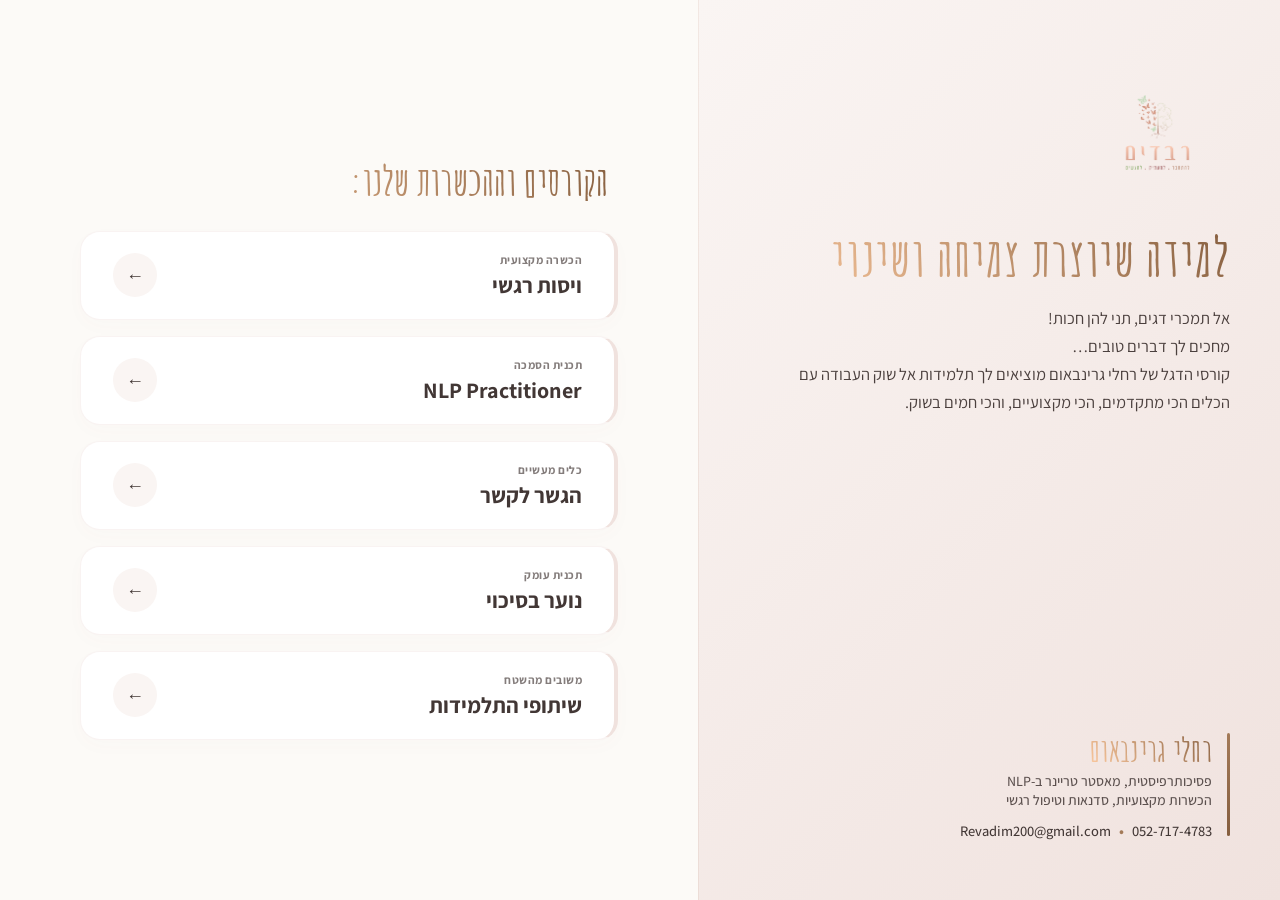
==== index.html @ c18bd759 "שמות קבצים עקביים, כפתור חזרה בעמודי הקורסים וניקוי כפילויות - שינוי שמות: visut, communication, noa" ====
<!DOCTYPE html>
<html lang="he" dir="rtl">

<head>
    <meta charset="UTF-8" />
    <meta name="viewport" content="width=device-width, initial-scale=1.0" />
    <title>רבדים | קורסים והכשרות</title>

    <link
        href="https://fonts.googleapis.com/css2?family=Amatic+SC:wght@400;700&family=Assistant:wght@300;400;500;600;700;800&display=swap"
        rel="stylesheet">
<!-- הגדרות העיצוב -->
    <style>
        * {
            margin: 0;
            padding: 0;
            box-sizing: border-box;
        }

        :root {
            /* פלטת גוונים עדינה ויוקרתית */
            --soft-rose-gradient-start: #FAF5F3;
            --soft-rose-gradient-end: #F0E2DE;
            --soft-sage: #CBD9CC;

            /* פלטת צבעים בעלת נוכחות וקונטרה */
            --growth-green: #1B3B2B;
            /* ירוק-יער עמוק לצמיחה ושינוי */
            --title-color: #A37A58;
            /* גוון חול-זהב של המותג */
            --title-bronze: #855E3F;
            /* ברונזה עשירה להעמקת הגרדיאנט */
            --text-main: #423735;
            /* חום-אפרפר כהה לטקסט הרץ */
            --light-cream: #FCFAF7;
            --white: #ffffff;

            /* הגופנים המשולבים */
            --title-font: 'Amatic SC', cursive;
            --body-font: 'Assistant', sans-serif;
        }

        body {
            font-family: var(--body-font);
            background: var(--light-cream);
            color: var(--text-main);
            min-height: 100vh;
            overflow-x: hidden;
            display: flex;
            align-items: center;
            justify-content: center;
        }

        /* CONTAINER ראשי במסך מפוצל */
        .main-container {
            display: grid;
            grid-template-columns: 1fr 1.2fr;
            width: 100%;
            min-height: 100vh;
        }

        /* צד ימין: רקע מותג מעוצב ונקי */
        .brand-side {
            background: linear-gradient(135deg, var(--soft-rose-gradient-start) 0%, var(--soft-rose-gradient-end) 100%);
            padding: 60px 50px;
            display: flex;
            flex-direction: column;
            justify-content: space-between;
            position: relative;
            border-left: 1px solid rgba(163, 122, 88, 0.05);
        }

        .logo-area {
            margin-bottom: 20px;
        }

        .logo-area img {
            height: 145px;
            width: auto;
            display: block;
        }

        .main-intro {
            margin: 20px 0;
        }

        /* כותרת ראשית בגרדיאנט זהב-ברונזה הנוכחי והאהוב */
        .main-intro h1 {
            font-family: var(--title-font);
            font-size: 53px;
            line-height: 1.2;
            font-weight: 700;
            margin-bottom: 15px;
            letter-spacing: 1px;
            white-space: nowrap;
            background: linear-gradient(45deg, #ffcca1, var(--title-bronze));
            -webkit-background-clip: text;
            -webkit-text-fill-color: transparent;
            background-clip: text;
        }

        .main-intro p {
            font-family: var(--body-font);
            font-size: 16.5px;
            line-height: 1.7;
            color: var(--text-main);
            opacity: 0.95;
            max-width: 460px;
        }

        /* יחידה עיצובית אחת נקייה ומזמינה - מלווה בפס זהב אנכי עדין (בלי קופסה סגורה) */
        .professional-profile-area {
            margin-top: 40px;
            padding-right: 18px;
            position: relative;
        }

        /* פס הזהב המעוצב והאנכי שנותן את הטאץ' המיוחד והיוקרתי */
        .elegant-gold-line {
            position: absolute;
            right: 0;
            top: 4px;
            bottom: 4px;
            width: 3px;
            background: linear-gradient(to bottom, var(--title-color), var(--title-bronze));
            border-radius: 2px;
        }

        /* עיצוב השם רחלי גרינבאום עם הגרדיאנט המדויק של הכותרות */
        .professional-profile-area .gradient-name {
            font-family: var(--title-font);
            font-size: 2rem;
            font-weight: 700;
            margin-bottom: 2px;
            letter-spacing: 0.3px;
            display: inline-block;
            background: linear-gradient(45deg, #ffcca1, var(--title-bronze));
            -webkit-background-clip: text;
            -webkit-text-fill-color: transparent;
            background-clip: text;
        }

        .professional-profile-area .expert-subtitle {
            font-family: var(--body-font);
            font-size: 14px;
            font-weight: 500;
            color: var(--text-main);
            opacity: 0.85;
            line-height: 1.4;
            margin-bottom: 10px;
        }

        /* שורת קשר מאוחדת ונקייה - המייל והנייד מחוברים יחד כרצף אחד ללא מרווחים מיותרים */
        .unified-contact-line {
            font-family: var(--body-font);
            font-size: 14.5px;
            color: var(--text-main);
            display: flex;
            align-items: center;
            flex-wrap: wrap;
            gap: 6px;
        }

        .unified-contact-line .divider-bullet {
            color: var(--title-color);
            font-weight: 700;
            padding: 0 2px;
        }

        .unified-contact-line a {
            color: var(--text-main);
            text-decoration: none;
            font-weight: 500;
            transition: color 0.2s ease;
        }

        .unified-contact-line a:hover {
            color: var(--title-color);
            text-decoration: underline;
        }

        .footer-note {
            font-size: 11px;
            color: var(--text-main);
            opacity: 0.4;
            margin-top: 25px;
            padding-right: 2px;
        }

        /* צד שמאל: רשימת הקורסים וההכשרות */
        .navigation-side {
            padding: 60px 80px;
            display: flex;
            flex-direction: column;
            justify-content: center;
            gap: 16px;
            background: var(--light-cream);
        }

        /* כותרת הרשימה בגרדיאנט הנוכחי והתואם */
        .nav-headline {
            font-family: var(--title-font);
            font-size: 40px;
            font-weight: 700;
            margin-bottom: 14px;
            padding-right: 10px;
            line-height: 1;

            background: linear-gradient(45deg, #ffcca1, var(--title-bronze));
            -webkit-background-clip: text;
            -webkit-text-fill-color: transparent;
            background-clip: text;
        }

        /* כרטיסי קישור נקיים ומעוגלים */
        .course-link-block {
            background: var(--white);
            padding: 20px 32px;
            border-radius: 20px;
            text-decoration: none;
            color: var(--text-main);
            display: flex;
            justify-content: space-between;
            align-items: center;
            box-shadow: 0 6px 20px rgba(163, 122, 88, 0.02);
            transition: all 0.4s cubic-bezier(0.165, 0.84, 0.44, 1);
            border: 1px solid rgba(240, 226, 222, 0.4);
            border-right: 4px solid var(--soft-rose-gradient-end);
        }

        .course-link-block:hover {
            transform: translateY(-4px) translateX(-4px);
            background: var(--white);
            border-color: var(--soft-rose-gradient-end);
            box-shadow: 0 12px 30px rgba(163, 122, 88, 0.07);
        }

        .course-info-meta {
            display: flex;
            flex-direction: column;
            gap: 4px;
        }

        .course-type-label {
            font-family: var(--body-font);
            font-size: 11.5px;
            letter-spacing: 0.5px;
            color: var(--text-main);
            opacity: 0.65;
            font-weight: 700;
        }

        .course-link-block h2 {
            font-family: var(--body-font);
            font-size: 22px;
            font-weight: 700;
            color: var(--text-main);
            transition: color 0.3s ease;
        }

        .course-link-block:hover h2 {
            color: var(--title-color);
        }

        /* עיגול החץ האינטראקטיבי */
        .arrow-indicator {
            width: 44px;
            height: 44px;
            border-radius: 50px;
            background: var(--soft-rose-gradient-start);
            color: var(--text-main);
            display: flex;
            align-items: center;
            justify-content: center;
            font-size: 18px;
            transition: all 0.3s cubic-bezier(0.165, 0.84, 0.44, 1);
        }

        .course-link-block:hover .arrow-indicator {
            background: var(--growth-green);
            color: #ffffff;
            transform: rotate(-45deg);
        }

        /* התאמה למובייל */
        @media (max-width: 992px) {
            .main-container {
                grid-template-columns: 1fr;
            }

            .brand-side {
                padding: 40px 25px;
                min-height: auto;
            }

            .logo-area img {
                height: 110px;
            }

            .main-intro h1 {
                font-size: 38px;
                white-space: normal;
            }

            .professional-profile-area {
                margin-top: 30px;
            }

            .navigation-side {
                padding: 40px 20px;
            }

            .course-link-block {
                padding: 18px 24px;
            }

            .course-link-block h2 {
                font-size: 19px;
            }
        }
    </style>
</head>
<body>

    <div class="main-container">

        <section class="brand-side">
            <div>
                <div class="logo-area">
                    <img src="logo.png" alt="רבדים"
                        onerror="this.src='logo.jpg'; this.onerror=function(){this.style.display='none'; this.parentNode.innerHTML='<span style=\'font-family:var(--title-font); font-size:42px; font-weight:700; color:var(--title-color);\'>רבדים</span>';};">
                </div>

                <div class="main-intro">
                    <h1>למידה שיוצרת צמיחה ושינוי</h1>
                        <p>אל תמכרי דגים, תני להן חכות!<br>
                            מחכים לך דברים טובים…<br>
                            
                             קורסי הדגל של רחלי גרינבאום מוציאים לך תלמידות אל שוק העבודה עם הכלים הכי מתקדמים, הכי מקצועיים, והכי חמים בשוק.<br>
                         
                            </p>
                    </div>
            </div>

            <div>
                <div class="professional-profile-area">
                    <div class="elegant-gold-line"></div>

                    <h3 class="gradient-name">רחלי גרינבאום</h3>
                    
                    <div class="expert-subtitle">
                        פסיכותרפיסטית, מאסטר טריינר ב-NLP <br> הכשרות מקצועיות, סדנאות וטיפול רגשי
                    </div>

                    <div class="unified-contact-line">
                        <a href="tel:0527174783">052-717-4783</a>
                        <span class="divider-bullet">•</span>
                        <a href="mailto:Revadim200@gmail.com">Revadim200@gmail.com</a>
                    </div>
                </div>
            </div>
        </section>

        <main class="navigation-side">
            <div class="nav-headline">הקורסים וההכשרות שלנו:</div>

            <a href="visut.html" class="course-link-block">
                <div class="course-info-meta">
                    <span class="course-type-label">הכשרה מקצועית</span>
                    <h2>ויסות רגשי</h2>
                </div>
                <div class="arrow-indicator">←</div>
            </a>

            <a href="nlp-practitioner.html" class="course-link-block">
                <div class="course-info-meta">
                    <span class="course-type-label">תכנית הסמכה</span>
                    <h2>NLP Practitioner</h2>
                </div>
                <div class="arrow-indicator">←</div>
            </a>

            <a href="communication.html" class="course-link-block">
                <div class="course-info-meta">
                    <span class="course-type-label">כלים מעשיים</span>
                    <h2>הגשר לקשר</h2>
                </div>
                <div class="arrow-indicator">←</div>
            </a>

            <a href="noar-besikui.html" class="course-link-block">
                <div class="course-info-meta">
                    <span class="course-type-label">תכנית עומק</span>
                    <h2>נוער בסיכוי</h2>
                </div>
                <div class="arrow-indicator">←</div>
            </a>

            <a href="student-says.html" class="course-link-block">
                <div class="course-info-meta">
                    <span class="course-type-label">משובים מהשטח</span>
                    <h2>שיתופי התלמידות</h2>
                </div>
                <div class="arrow-indicator">←</div>
            </a>
        </main>

    </div>

</body>

</html>
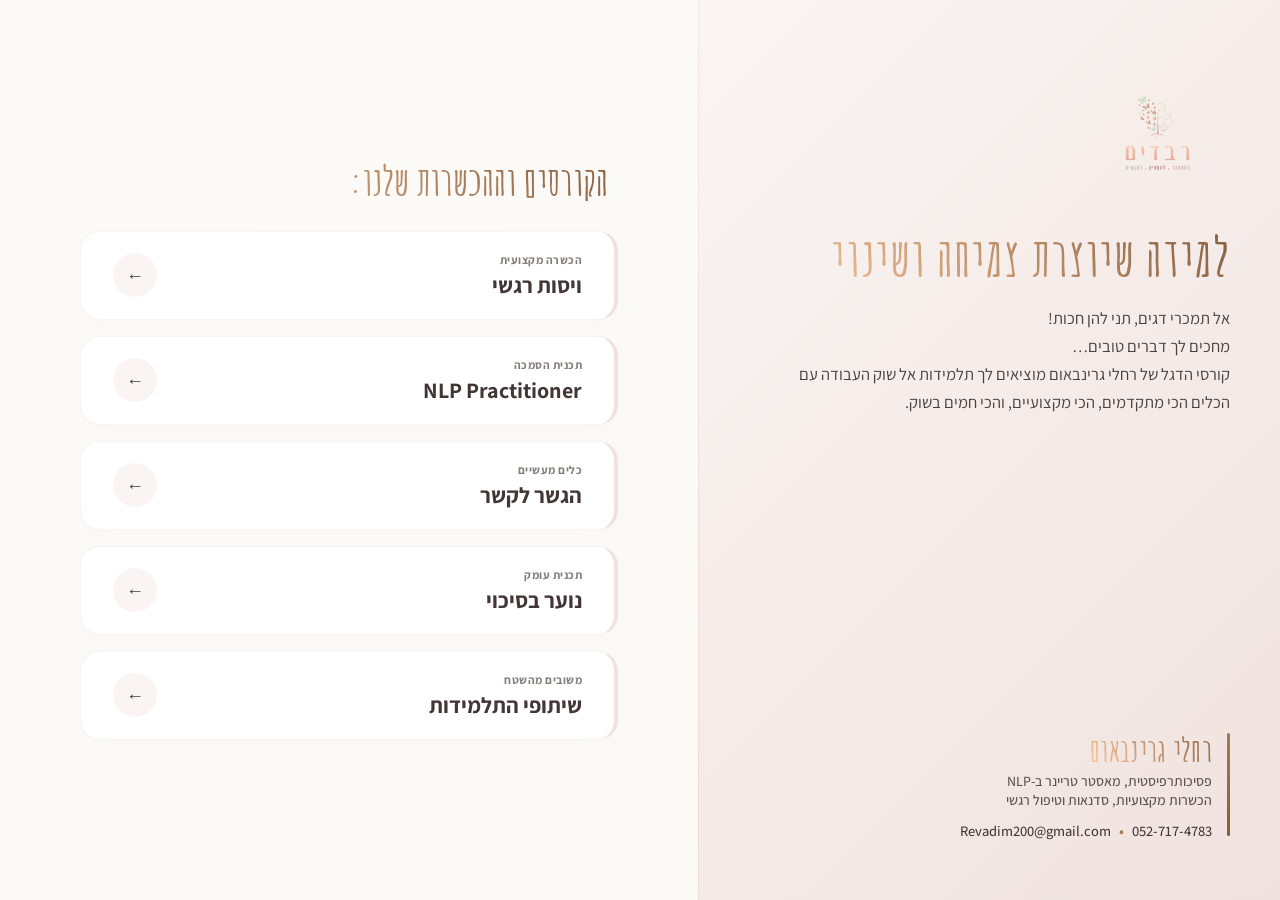
==== commit a46e3013: "אנימציות עדינות: כניסה בטעינה והופעה בגלילה Co-Authored-By: Claude Opus 5.5 <noreply@anthropic.com> " ====
--- a/index.html
+++ b/index.html
@@ -5,17 +5,19 @@
     <meta charset="UTF-8" />
     <meta name="viewport" content="width=device-width, initial-scale=1.0" />
     <title>רבדים | קורסים והכשרות</title>
+    <meta name="description" content="רבדים – מרכז ההכשרות של רחלי גרינבאום, פסיכותרפיסטית ומאסטר טריינר ב-NLP: קורס NLP Practitioner, ויסות רגשי, תקשורת אפקטיבית ונוער בסיכוי.">
+    <meta property="og:type" content="website">
+    <meta property="og:locale" content="he_IL">
+    <meta property="og:site_name" content="רבדים">
+    <meta property="og:title" content="רבדים | קורסים והכשרות">
+    <meta property="og:description" content="רבדים – מרכז ההכשרות של רחלי גרינבאום, פסיכותרפיסטית ומאסטר טריינר ב-NLP: קורס NLP Practitioner, ויסות רגשי, תקשורת אפקטיבית ונוער בסיכוי.">
 
     <link
         href="https://fonts.googleapis.com/css2?family=Amatic+SC:wght@400;700&family=Assistant:wght@300;400;500;600;700;800&display=swap"
         rel="stylesheet">
 <!-- הגדרות העיצוב -->
+    <link rel="stylesheet" href="style.css">
     <style>
-        * {
-            margin: 0;
-            padding: 0;
-            box-sizing: border-box;
-        }
 
         :root {
             /* פלטת גוונים עדינה ויוקרתית */
@@ -25,6 +27,8 @@
 
             /* פלטת צבעים בעלת נוכחות וקונטרה */
             --growth-green: #1B3B2B;
+            /* ורוד-נחושת מהלוגו, לחץ בריחוף על קורס */
+            --hover-rose: #C38476;
             /* ירוק-יער עמוק לצמיחה ושינוי */
             --title-color: #A37A58;
             /* גוון חול-זהב של המותג */
@@ -277,7 +281,7 @@
         }
 
         .course-link-block:hover .arrow-indicator {
-            background: var(--growth-green);
+            background: var(--hover-rose);
             color: #ffffff;
             transform: rotate(-45deg);
         }
@@ -319,6 +323,43 @@
             }
         }
     </style>
+    <link rel="icon" href="favicon.ico" sizes="any">
+    <link rel="icon" type="image/png" sizes="32x32" href="favicon-32.png">
+    <link rel="apple-touch-icon" href="apple-touch-icon.png">
+    <script type="application/ld+json">
+    {
+      "@context": "https://schema.org",
+      "@graph": [
+        {
+          "@type": "EducationalOrganization",
+          "@id": "https://racheligrinbaum.onrender.com/#revadim",
+          "name": "רבדים",
+          "alternateName": "מרכז רבדים",
+          "url": "https://racheligrinbaum.onrender.com/",
+          "logo": "https://racheligrinbaum.onrender.com/logo.png",
+          "telephone": "+972-52-717-4783",
+          "email": "Revadim200@gmail.com",
+          "slogan": "להתחבר. להעמיק. להגשים",
+          "founder": {
+            "@id": "https://racheligrinbaum.onrender.com/#racheli"
+          }
+        },
+        {
+          "@type": "Person",
+          "@id": "https://racheligrinbaum.onrender.com/#racheli",
+          "name": "רחלי גרינבאום",
+          "jobTitle": "פסיכותרפיסטית ומאסטר טריינר ב-NLP",
+          "telephone": "+972-52-717-4783",
+          "email": "Revadim200@gmail.com",
+          "url": "https://racheligrinbaum.onrender.com/",
+          "worksFor": {
+            "@id": "https://racheligrinbaum.onrender.com/#revadim"
+          }
+        }
+      ]
+    }
+    </script>
+    <link rel="stylesheet" href="animations.css">
 </head>
 <body>
 
@@ -407,6 +448,7 @@
 
     </div>
 
+    <script src="animations.js" defer></script>
 </body>
 
 </html>
--- a/style.css
+++ b/style.css
@@ -0,0 +1,68 @@
+/* ============================================================
+   רבדים – עיצוב משותף לכל עמודי האתר
+   כל עמוד שומר את העיצוב והצבעים הייחודיים שלו בתוך הקובץ שלו.
+   כאן נמצא רק מה שזהה בכל העמודים, כדי לשנות אותו במקום אחד.
+   ============================================================ */
+
+/* איפוס בסיסי */
+* {
+    margin: 0;
+    padding: 0;
+    box-sizing: border-box;
+}
+
+/* ---------- כפתור "לכל הקורסים של רבדים" בתחתית עמודי הקורסים ----------
+   הצבעים נקבעים בכל עמוד דרך משתנים על .back-to-courses-wrap:
+   --back-accent      צבע המסגרת והעיגול
+   --back-text        צבע הטקסט במצב רגיל
+   --back-hover-bg    צבע המילוי בריחוף
+   --back-hover-text  צבע הטקסט בריחוף (וצבע החץ במצב רגיל)
+*/
+.back-to-courses-wrap {
+    margin: 30px 0 6px;
+    text-align: center;
+}
+
+.back-to-courses {
+    display: inline-flex;
+    align-items: center;
+    gap: 12px;
+    padding: 12px 14px 12px 30px;
+    border: 1.5px solid var(--back-accent);
+    border-radius: 999px;
+    color: var(--back-text);
+    font-family: 'Assistant', sans-serif;
+    font-size: 17px;
+    font-weight: 600;
+    letter-spacing: .3px;
+    text-decoration: none;
+    background: transparent;
+    transition: background .3s ease, color .3s ease, box-shadow .3s ease;
+}
+
+.back-to-courses .arrow {
+    display: inline-flex;
+    align-items: center;
+    justify-content: center;
+    width: 34px;
+    height: 34px;
+    border-radius: 50%;
+    background: var(--back-accent);
+    color: var(--back-hover-text);
+    font-size: 18px;
+    transition: transform .3s ease;
+}
+
+.back-to-courses:hover,
+.back-to-courses:focus-visible {
+    background: var(--back-hover-bg);
+    color: var(--back-hover-text);
+    box-shadow: 0 6px 18px rgba(0, 0, 0, .18);
+}
+
+.back-to-courses:hover .arrow,
+.back-to-courses:focus-visible .arrow {
+    transform: translateX(4px);
+    background: var(--back-hover-text);
+    color: var(--back-hover-bg);
+}
--- a/animations.css
+++ b/animations.css
@@ -0,0 +1,41 @@
+/* ============================================================
+   רבדים – אנימציות עדינות
+   - כניסה רכה של החלק העליון בטעינת העמוד
+   - הופעה הדרגתית של כרטיסים וכותרות בגלילה
+   האנימציות פועלות רק אם JavaScript רץ (המחלקה anim-ready),
+   ולא פועלות בכלל אצל מי שביקש "הפחתת תנועה" במכשיר.
+   ============================================================ */
+
+@media (prefers-reduced-motion: no-preference) {
+
+    /* ---------- כניסה בטעינת העמוד ---------- */
+    html.anim-ready .anim-intro {
+        animation: revadim-intro .9s cubic-bezier(.22, .61, .36, 1) both;
+        animation-delay: var(--anim-delay, 0s);
+    }
+
+    /* ---------- הופעה בגלילה ---------- */
+    html.anim-ready .reveal {
+        opacity: 0;
+        transform: translateY(22px);
+    }
+
+    html.anim-ready .reveal.is-visible {
+        opacity: 1;
+        transform: none;
+        transition:
+            opacity .7s ease var(--anim-delay, 0s),
+            transform .7s cubic-bezier(.22, .61, .36, 1) var(--anim-delay, 0s);
+    }
+}
+
+@keyframes revadim-intro {
+    from {
+        opacity: 0;
+        transform: translateY(14px);
+    }
+    to {
+        opacity: 1;
+        transform: none;
+    }
+}
